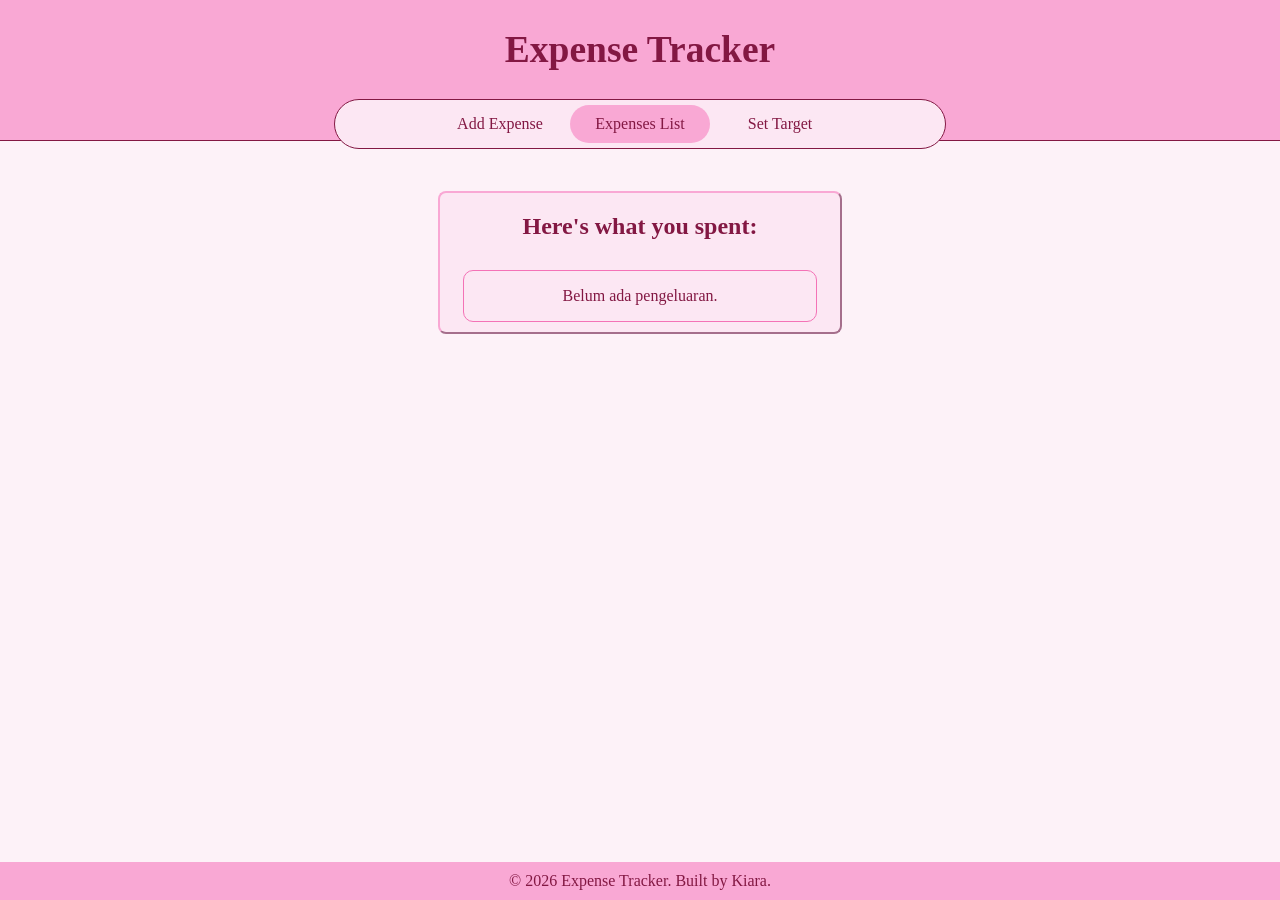
==== html/list.html @ 204bfd2d "Add Expense Tracker UI, styles, and scripts Introduce initial Expense Tracker frontend: add HTML pag" ====
<!DOCTYPE html>
<html lang="en">
<head>
    <meta charset="UTF-8">
    <meta name="viewport" content="width=device-width, initial-scale=1.0">
    <title>Expense Tracker</title>
    <link rel="stylesheet" href="../css/list.css">
</head>
<body>
    <nav>
        <nav-header class="title">
            <h1>Expense Tracker</h1>
        </nav-header>

        <nav-bar class="nav-menu">
            <a class="menu" href="index.html">Add Expense</a>
            <a class="active" href="list.html">Expenses List</a>
            <a class="menu" href="target.html">Set Target</a>
        </nav-bar>
    </nav>

    <section class="content">
        <div class="list-header">
            <h2>Here's what you spent:</h2>
            <div id="expense-list"></div>
        </div>
    </section>
</body>
<script src="../javascript/list.js"></script>
<footer>
    <p>&copy; 2026 Expense Tracker. Built by Kiara.</p>
</html>
---- css/list.css ----
:root {
  --bg: #fdf2f8;        /* pink-50 */
  --surface: #fce7f3;   /* pink-100 */
  --accent: #f472b6;    /* pink-400 */
  --accent2: #fb923c;   /* orange-400 */
  --text: #831843;      /* pink-900 */
  --muted: #f9a8d4;     /* pink-300 */
}

* {
    font-family:'cormorant garamond', 'poppins', serif;
    margin: 0;
    padding: 0;
}

body {
    background-color: var(--bg);
    color: var(--text);
}

nav {
    background-color: var(--muted);
    height: 140px;
}

.title {
    font-size: 25px;
    font-weight: bold;
    padding: 20px;
    text-align: center;
}

.nav-menu {
    display: flex;
    justify-content: center;
    background-color: var(--surface);
    border: 1px solid var(--text);
    border-radius: 30px;
    width: 600px;
    margin: 0 auto;
    padding: 0.3rem;
    position: sticky;
}

.menu, .active {
    text-decoration: none;
    color: var(--text);
    width: 130px;
    padding: 10px 5px 10px 5px;
    border-radius: 30px;
    display: inline-block;
    text-align: center;
    transition: 0.2s;
}

.menu:hover {
    background-color: var(--accent2);
}

.active {
    background-color: var(--muted);
    color: var(--text);
}

.content {
    background-color: var(--bg);
    height: 80vh;
    margin: 0;
    padding: 0;
    border-top: var(--text) solid 1px;
}

.list-header h2 {
    font-size: 24px;
    margin-top: 20px;
    text-align: center;
}

.list-header {
    text-align: center;
    background-color: var(--surface);
    border-radius: 8px;
    border-style: outset;
    border-color: var(--muted);
    border-width: 2px;
    max-width: 400px;
    display: block;
    justify-content: center;
    margin: 50px auto 20px auto;
}

#expense-list {
    background: var(--surface);
    border: 1px solid var(--accent);
    border-radius: 10px;
    padding: 1rem;
    margin: 30px auto 10px auto;
    width: 80%;
    display: block;
    align-items: center;
    justify-content:space-between;
}

.expense-item {
    background: var(--surface);
    border: 1px solid var(--accent);
    border-radius: 10px;
    padding: 0.9rem 1.1rem;
    display: flex;
    justify-content: space-between;
    margin-bottom: 10px;
    align-items: center;
}

.expense-left {
    display: flex;
    flex-direction: column;
    text-align: left;  
    gap: 4px;
}

.expense-name {
    font-weight: 600;
    font-size: 15px;
    color: var(--text);
}

.expense-category {
    font-size: 12px;
    color: var(--muted); 
}

.expense-right {
    display: flex;
    flex-direction: column;  
    align-items: flex-end;  
    text-align: right; 
    gap: 4px;
}

.expense-amount {
    font-weight: 700;
    font-size: 15px;
    color: var(--accent);
}

.expense-date {
    font-size: 12px;
    color: var(--muted);
}



footer {
    background-color: var(--muted);
    text-align: center;
    padding: 10px 0;
    position: fixed;
    width: 100%;
    bottom: 0;
}
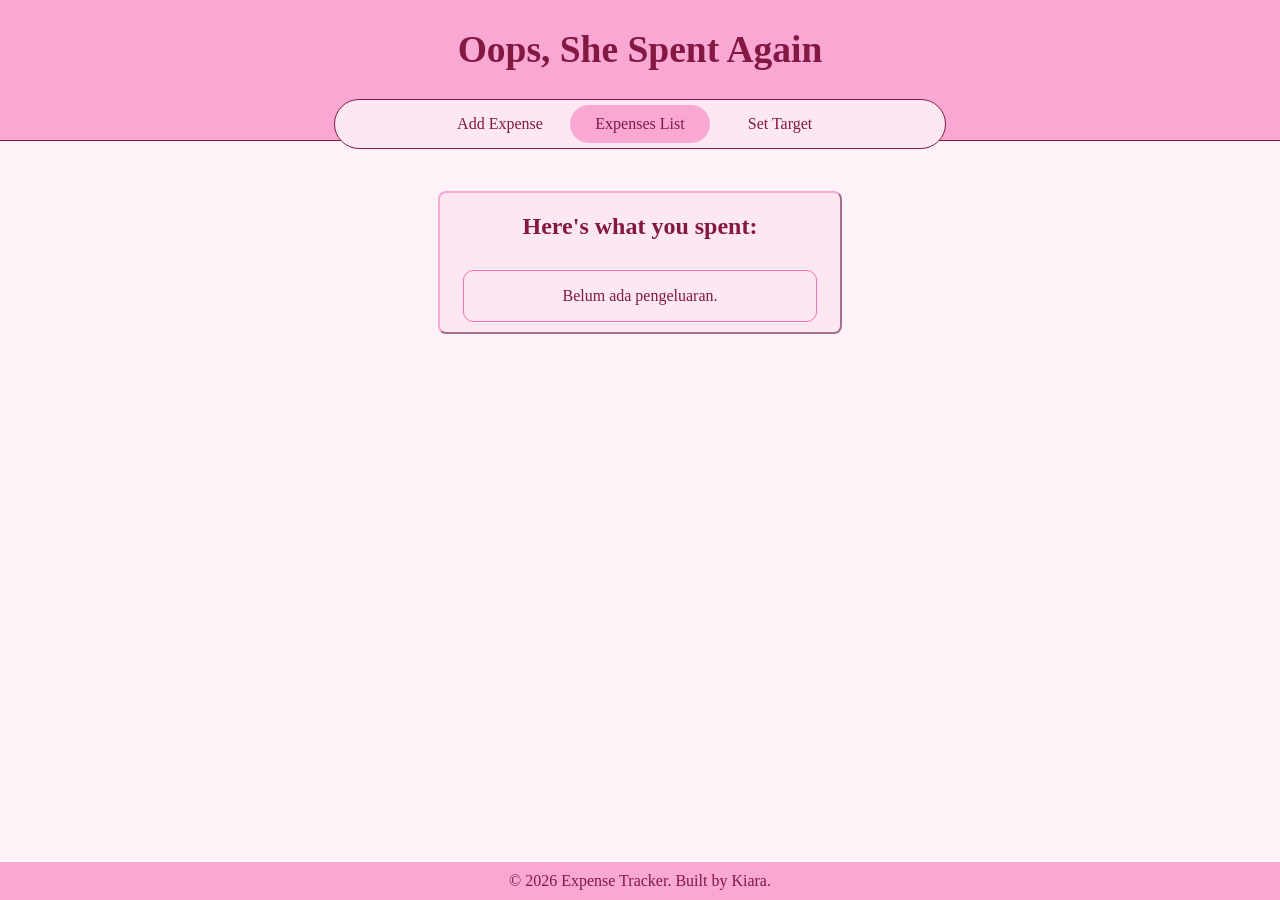
==== commit 71c4c19b: "Rebrand site title to 'Oops, She Spent Again' Replace the page <title> and nav h1 from 'Expense Trac" ====
--- a/html/list.html
+++ b/html/list.html
@@ -3,13 +3,13 @@
 <head>
     <meta charset="UTF-8">
     <meta name="viewport" content="width=device-width, initial-scale=1.0">
-    <title>Expense Tracker</title>
+    <title>Oops, She Spent Again</title>
     <link rel="stylesheet" href="../css/list.css">
 </head>
 <body>
     <nav>
         <nav-header class="title">
-            <h1>Expense Tracker</h1>
+            <h1>Oops, She Spent Again</h1>
         </nav-header>
 
         <nav-bar class="nav-menu">
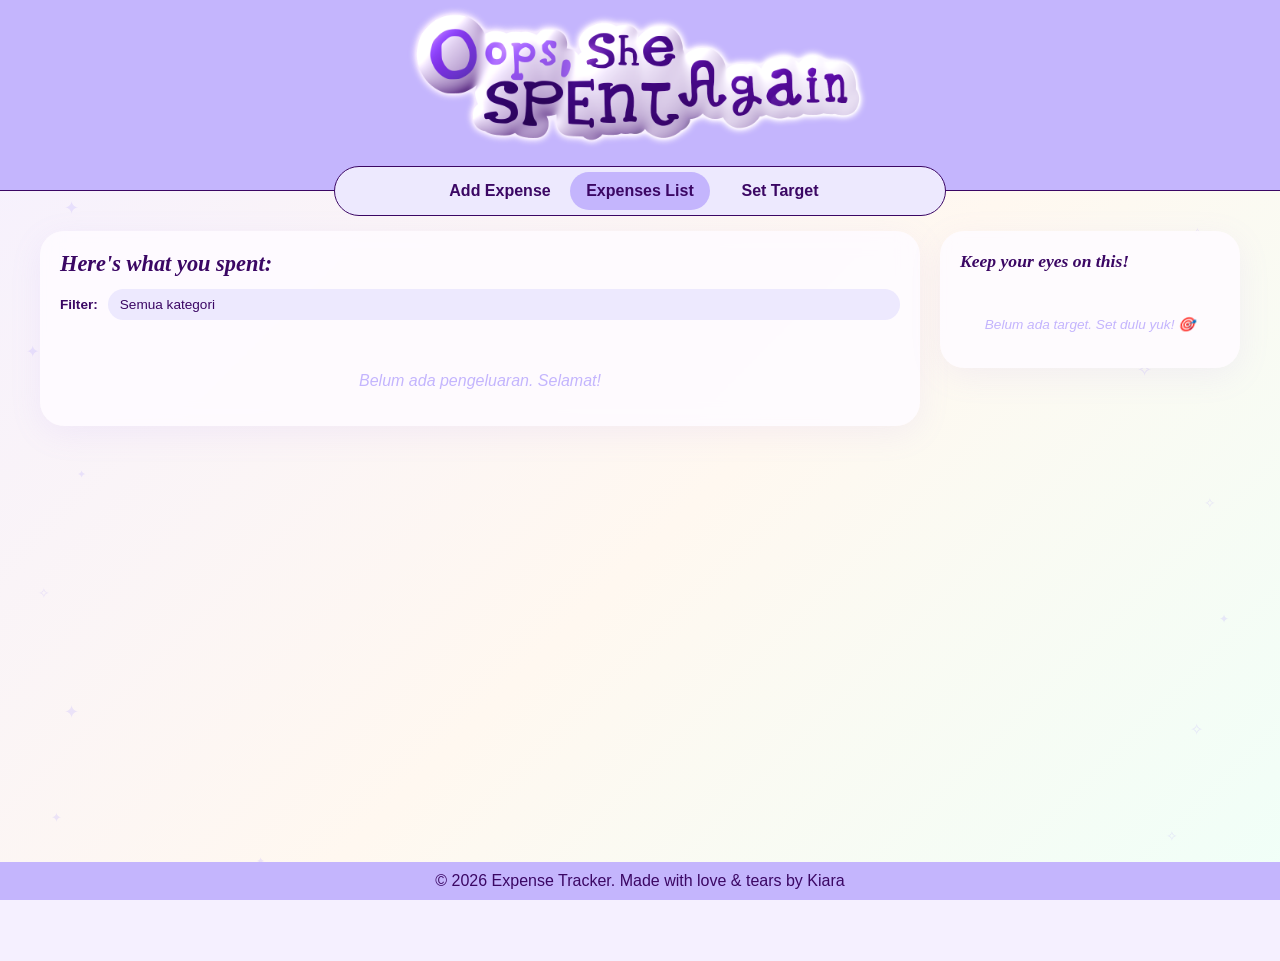
==== commit cfb6a287: "Revamp UI: new theme, layout, and assets Introduce a visual overhaul and layout refactor across the " ====
--- a/html/list.html
+++ b/html/list.html
@@ -8,8 +8,8 @@
 </head>
 <body>
     <nav>
-        <nav-header class="title">
-            <h1>Oops, She Spent Again</h1>
+        <nav-header>
+            <img src="../assets/title.png" alt="Oops, She Spent Again" class="title">
         </nav-header>
 
         <nav-bar class="nav-menu">
@@ -20,13 +20,62 @@
     </nav>
 
     <section class="content">
-        <div class="list-header">
-            <h2>Here's what you spent:</h2>
-            <div id="expense-list"></div>
+        <div class="bg-decor" aria-hidden="true">
+            <span class="star s1">✦</span>
+            <span class="star s2">✧</span>
+            <span class="star s3">✦</span>
+            <span class="star s4">✧</span>
+            <span class="star s5">✦</span>
+            <span class="star s6">✧</span>
+            <span class="star s7">✦</span>
+            <span class="star s8">✧</span>
+            <span class="star s9">✦</span>
+            <span class="star s10">✧</span>
+            <span class="star s11">✦</span>
+            <span class="star s12">✧</span>
+            <span class="star s13">✦</span>
+            <span class="star s14">✧</span>
+            <span class="star s15">✦</span>
+            <span class="star s16">✧</span>
+            <span class="star s17">✦</span>
+            <span class="star s18">✧</span>
+            <span class="star s19">✦</span>
+            <span class="star s20">✧</span>
+        </div>
+        <div class="page-grid">
+            <div class="list-panel">
+                <div class="list-card">
+                    <div class="list-header">
+                        <h2>Here's what you spent:</h2>
+                        <div class="filter-row">
+                            <span class="filter-label">Filter:</span>
+                            <select id="filter-category">
+                                <option value="">Semua kategori</option>
+                                <option value="Food">Makanan</option>
+                                <option value="Drink">Minuman</option>
+                                <option value="Transport">Transportasi</option>
+                                <option value="Entertainment">Hiburan</option>
+                                <option value="Health">Kesehatan</option>
+                                <option value="Education">Pendidikan</option>
+                                <option value="Shopping">Belanja</option>
+                                <option value="Other">Other</option>
+                            </select>
+                        </div>
+                    </div>
+                    <div id="expense-list"></div>
+                </div>
+            </div>
+            <div class="target-panel">
+                <div class="target-card">
+                    <h3>Keep your eyes on this!</h3>
+                    <div id="target-summary"></div>
+                </div>
+            </div>
         </div>
     </section>
+    <script src="../javascript/list.js"></script>
+    <footer>
+        <p>&copy; 2026 Expense Tracker. Made with love & tears by Kiara</p>
+    </footer>
 </body>
-<script src="../javascript/list.js"></script>
-<footer>
-    <p>&copy; 2026 Expense Tracker. Built by Kiara.</p>
 </html>
--- a/css/list.css
+++ b/css/list.css
@@ -1,14 +1,16 @@
 :root {
-  --bg: #fdf2f8;        /* pink-50 */
-  --surface: #fce7f3;   /* pink-100 */
-  --accent: #f472b6;    /* pink-400 */
-  --accent2: #fb923c;   /* orange-400 */
-  --text: #831843;      /* pink-900 */
-  --muted: #f9a8d4;     /* pink-300 */
+    --bg: #f5f0ff;        /* lavender-50 */
+    --surface: #ede9fe;   /* lavender-100 */
+    --accent: #a78bfa;    /* violet-400 */
+    --accent2: #fb923c;   /* peach/orange-400 */
+    --accent3: #6ee7b7;   /* sage/emerald-300 */
+    --text: #3b0764;      /* violet-950 */
+    --muted: #c4b5fd;     /* violet-300 */
+    --card: rgba(254,251,255,0.88);
 }
 
 * {
-    font-family:'cormorant garamond', 'poppins', serif;
+    font-family:'playfair display', "nunito", sans-serif;
     margin: 0;
     padding: 0;
 }
@@ -16,18 +18,80 @@
 body {
     background-color: var(--bg);
     color: var(--text);
-}
+    height: 100dvh;
+    overflow: hidden;
+    width: 100%;
+    flex: 1;
+    min-height: 0;
+    align-items: flex-start;
+}
+
+.bg-decor {
+    position: fixed;
+    inset: 0;
+    pointer-events: none; /* biar nggak ganggu klik */
+    z-index: -1;
+    overflow: hidden;
+}
+
+.star {
+    position: absolute;
+    color: var(--muted);
+    opacity: 0.3;
+    animation: twinkle 3s ease-in-out infinite;
+    user-select: none;
+}
+
+@keyframes twinkle {
+    0%, 100% { opacity: 0.1; transform: scale(0.85); }
+    50%       { opacity: 1; transform: scale(1.3); }
+}
+
+/* posisi & ukuran tiap bintang */
+/* KIRI */
+.s1  { font-size: 1.2rem; top:  8%; left: 3%;  animation-delay: 0s;   }
+.s3  { font-size: 1.1rem; top: 22%; left: 5%;  animation-delay: 1.1s; }
+.s5  { font-size: 1.0rem; top: 38%; left: 2%;  animation-delay: 2.2s; }
+.s9  { font-size: 0.7rem; top: 52%; left: 6%;  animation-delay: 2.8s; }
+.s12 { font-size: 0.9rem; top: 65%; left: 3%;  animation-delay: 1.6s; }
+.s17 { font-size: 1.1rem; top: 78%; left: 5%;  animation-delay: 0.7s; }
+.s19 { font-size: 0.8rem; top: 90%; left: 4%;  animation-delay: 1.3s; }
+
+/* KANAN */
+.s2  { font-size: 0.9rem; top: 12%; right: 7%; animation-delay: 0.6s; }
+.s4  { font-size: 0.8rem; top: 25%; right: 6%; animation-delay: 1.7s; }
+.s6  { font-size: 1.1rem; top: 40%; right: 10%; animation-delay: 0.3s; }
+.s8  { font-size: 0.9rem; top: 55%; right: 5%; animation-delay: 0.9s; }
+.s11 { font-size: 0.75rem; top: 68%; right: 4%; animation-delay: 2.0s; }
+.s14 { font-size: 1.0rem; top: 80%; right: 6%; animation-delay: 0.8s; }
+.s16 { font-size: 0.85rem; top: 92%; right: 8%; animation-delay: 2.5s; }
+
+/* ATAS (tetap, biar nggak kosong banget) */
+.s7  { font-size: 0.8rem; top: 4%; left: 18%;  animation-delay: 1.4s; }
+.s10 { font-size: 1.0rem; top: 5%; left: 82%;  animation-delay: 0.4s; }
+
+/* BAWAH (tetap) */
+.s13 { font-size: 0.7rem; top: 95%; left: 20%; animation-delay: 2.1s; }
+.s15 { font-size: 0.9rem; top: 96%; left: 78%; animation-delay: 1.9s; }
+.s18 { font-size: 0.75rem; top: 3%; left: 50%; animation-delay: 3.0s; }
+.s20 { font-size: 0.8rem; top: 97%; left: 50%; animation-delay: 2.6s; }
 
 nav {
     background-color: var(--muted);
-    height: 140px;
+    height: 190px;
+    position: relative;
+    z-index: 100;
 }
 
 .title {
-    font-size: 25px;
-    font-weight: bold;
-    padding: 20px;
+    justify-content: center;
     text-align: center;
+    position: relative;
+    width: 478.5px;
+    height: 166px;
+    scale: 1.2;
+    display: block;
+    margin: 0 auto;
 }
 
 .nav-menu {
@@ -44,6 +108,8 @@
 
 .menu, .active {
     text-decoration: none;
+    font-family: 'Nunito', sans-serif;
+    font-weight: 700;
     color: var(--text);
     width: 130px;
     padding: 10px 5px 10px 5px;
@@ -62,100 +128,336 @@
     color: var(--text);
 }
 
-.content {
-    background-color: var(--bg);
+section.content {
+    background: linear-gradient(135deg, #f5f0ff 0%, #fff8f0 55%, #f0fff8 100%);
+    background-attachment: fixed;
     height: 80vh;
     margin: 0;
     padding: 0;
     border-top: var(--text) solid 1px;
+    position: relative; 
+    z-index: 1;
+    padding-bottom: 50px; /* buat ruang di bawah konten */
+}
+
+.page-grid {
+    display: grid;
+    grid-template-columns: 1fr 300px;
+    gap: 20px;
+    align-items: start;
+    margin: 40px;
+}
+
+.list-card {
+    background: var(--card);
+    backdrop-filter: blur(10px);
+    border: 1.5px dashed var(--border);
+    border-radius: 24px;
+    overflow: hidden;
+    box-shadow: 0 8px 32px rgba(167,139,250,0.1);
+}
+
+.list-header {
+    padding: 20px 20px 0;
+    border-bottom: 1px dashed var(--border);
+    padding-bottom: 16px;
+    margin-bottom: 16px;
 }
 
 .list-header h2 {
-    font-size: 24px;
-    margin-top: 20px;
-    text-align: center;
-}
-
-.list-header {
-    text-align: center;
-    background-color: var(--surface);
-    border-radius: 8px;
-    border-style: outset;
-    border-color: var(--muted);
-    border-width: 2px;
-    max-width: 400px;
-    display: block;
-    justify-content: center;
-    margin: 50px auto 20px auto;
-}
-
-#expense-list {
+    font-family: 'Playfair Display', serif;
+    font-style: italic;
+    font-size: 1.4rem;
+    font-weight: bold;
+    color: var(--text-soft);
+    margin-bottom: 12px;
+}
+
+.filter-row {
+    display: flex;
+    align-items: center;
+    gap: 10px;
+}
+
+.filter-label {
+    font-size: 0.85rem;
+    font-weight: 700;
+    color: var(--text);
+    white-space: nowrap;
+}
+
+.filter-row select {
+    flex: 1;
+    padding: 8px 12px;
+    border: 1.5px solid var(--border);
+    border-radius: 20px;
     background: var(--surface);
+    color: var(--text);
+    font-family: 'Nunito', sans-serif;
+    font-size: 0.85rem;
+    outline: none;
+    cursor: pointer;
+    -webkit-appearance: none;
+    appearance: none;
+}
+
+.filter-row select:focus { 
+    border-color: var(--accent); 
+}
+
+#expense-list { 
+    padding: 0 16px 16px; 
+}
+
+#expense-list p {
+    text-align: center; 
+    color: var(--muted);
+    font-style: italic; 
+    padding: 20px;
+}
+
+.expense-item {
+    background: var(--card);
     border: 1px solid var(--accent);
+    border-radius: 14px;
+    padding: 12px 14px;
+    display: flex;
+    justify-content: space-between;
+    align-items: center;
+    margin-bottom: 10px;
+    transition: transform 0.2s ease, box-shadow 0.2s ease;
+}
+
+.expense-item:hover {
+    transform: translateX(4px);
+    border-color: var(--accent);
+    box-shadow: 0 4px 14px rgba(167,139,250,0.15);
+}
+
+.expense-left { 
+    display: flex; 
+    flex-direction: column; 
+    gap: 4px; 
+}
+
+.expense-name { 
+    font-weight: 700; 
+    font-size: 0.95rem; 
+    color: var(--text); 
+}
+
+.expense-category {
+    font-size: 0.72rem; 
+    font-weight: 600;
+    color: var(--text-soft);
+    background: var(--surface);
+    padding: 2px 10px; 
+    border-radius: 20px;
+    display: inline-block;
+}
+
+.expense-right { 
+    display: flex; 
+    flex-direction: column; 
+    align-items: flex-end; 
+    gap: 4px; 
+}
+
+.expense-amount {
+    font-family: 'Playfair Display', serif;
+    font-weight: 700; font-size: 1rem;
+    color: var(--accent);
+}
+
+.expense-date { 
+    font-size: 0.72rem; 
+    color: var(--muted); 
+}
+
+.target-card {
+    background: var(--card);
+    backdrop-filter: blur(10px);
+    border: 1.5px dashed var(--border);
+    border-radius: 24px;
+    padding: 20px;
+    box-shadow: 0 8px 32px rgba(167,139,250,0.1);
+    position: sticky;
+    top: 20px;
+}
+
+.target-card h3 {
+    font-family: 'Playfair Display', serif;
+    font-style: italic;
+    font-size: 1.1rem;
+    font-weight: bold;
+    color: var(--text-soft);
+    margin-bottom: 16px;
+    padding-bottom: 12px;
+    border-bottom: 1px dashed var(--border);
+}
+
+
+.progress-item { margin-bottom: 14px; }
+
+.progress-header {
+    display: flex;
+    justify-content: space-between;
+    align-items: center;
+    margin-bottom: 5px;
+}
+
+.progress-category { 
+    font-size: 0.8rem; 
+    font-weight: 700; 
+    color: var(--text); 
+}
+
+.progress-amounts { 
+    font-size: 0.72rem; 
+    color: var(--muted); 
+}
+
+.progress-bar {
+    width: 100%;
+    height: 7px;
+    background: var(--surface);
     border-radius: 10px;
-    padding: 1rem;
-    margin: 30px auto 10px auto;
-    width: 80%;
-    display: block;
-    align-items: center;
-    justify-content:space-between;
-}
-
-.expense-item {
-    background: var(--surface);
-    border: 1px solid var(--accent);
+    overflow: hidden;
+}
+
+.progress-fill {
+    height: 100%;
     border-radius: 10px;
-    padding: 0.9rem 1.1rem;
-    display: flex;
-    justify-content: space-between;
-    margin-bottom: 10px;
-    align-items: center;
-}
-
-.expense-left {
-    display: flex;
-    flex-direction: column;
-    text-align: left;  
-    gap: 4px;
-}
-
-.expense-name {
-    font-weight: 600;
-    font-size: 15px;
-    color: var(--text);
-}
-
-.expense-category {
-    font-size: 12px;
-    color: var(--muted); 
-}
-
-.expense-right {
-    display: flex;
-    flex-direction: column;  
-    align-items: flex-end;  
-    text-align: right; 
-    gap: 4px;
-}
-
-.expense-amount {
-    font-weight: 700;
-    font-size: 15px;
-    color: var(--accent);
-}
-
-.expense-date {
-    font-size: 12px;
-    color: var(--muted);
-}
-
-
+    transition: width 0.4s ease;
+}
+
+.progress-fill.safe    { background: var(--accent3); }
+.progress-fill.warning { background: var(--accent2); }
+.progress-fill.danger  { background: #f87171; }
+
+.no-target {
+    text-align: center; color: var(--muted);
+    font-style: italic; font-size: 0.85rem;
+    padding: 16px 8px;
+}
 
 footer {
     background-color: var(--muted);
     text-align: center;
     padding: 10px 0;
-    position: fixed;
     width: 100%;
     bottom: 0;
+    position: fixed;
+    z-index: 100;
+}
+
+@media (max-width: 768px) {
+    .page-grid { grid-template-columns: 1fr; }
+    .nav-menu { width: 95%; }
+    .title h1 { font-size: 1.5rem; }
+    .target-card { position: static; }
+}
+
+.item-actions {
+    display: flex;
+    gap: 6px;
+    flex-shrink: 0;
+    margin-left: 8px;
+}
+
+.btn-edit-item, .btn-delete-item {
+    border: none; cursor: pointer;
+    width: 30px; height: 30px;
+    border-radius: 50%;
+    display: flex; align-items: center; justify-content: center;
+    font-size: 0.8rem;
+    transition: all 0.2s ease;
+    flex-shrink: 0;
+}
+
+.btn-edit-item {
+    background: var(--surface);
+    color: var(--text-soft);
+}
+.btn-edit-item:hover { background: var(--accent); color: white; transform: scale(1.1); }
+
+.btn-delete-item {
+    background: #fef2f2;
+    color: #ef4444;
+}
+.btn-delete-item:hover { background: #ef4444; color: white; transform: scale(1.1); }
+
+
+.expense-item.is-editing {
+    flex-direction: column;
+    align-items: stretch;
+    gap: 0;
+}
+
+.edit-form {
+    display: flex;
+    flex-direction: column;
+    gap: 8px;
+    width: 100%;
+}
+
+.edit-field {
+    width: 100%;
+    padding: 8px 12px;
+    border: 1.5px solid var(--border);
+    border-radius: 10px;
+    background: rgba(255,255,255,0.95);
+    color: var(--text);
+    font-family: 'Nunito', sans-serif;
+    font-size: 0.85rem;
+    outline: none;
+    margin-bottom: 0;
+    transition: border-color 0.2s;
+}
+
+.edit-field:focus { border-color: var(--accent); }
+
+select.edit-field {
+    -webkit-appearance: none; appearance: none;
+    background-image: url("data:image/svg+xml,%3Csvg xmlns='http://www.w3.org/2000/svg' width='12' height='8' viewBox='0 0 12 8'%3E%3Cpath d='M1 1l5 5 5-5' stroke='%23A78BFA' stroke-width='2' fill='none' stroke-linecap='round'/%3E%3C/svg%3E");
+    background-repeat: no-repeat;
+    background-position: right 12px center;
+    background-color: rgba(255,255,255,0.95);
+    padding-right: 32px;
+}
+
+.edit-row {
+    display: grid;
+    grid-template-columns: 1fr 1fr;
+    gap: 8px;
+}
+
+.edit-actions {
+    display: flex;
+    gap: 8px;
+    margin-top: 2px;
+}
+
+.btn-save-edit, .btn-cancel-edit {
+    flex: 1; border: none; border-radius: 20px;
+    padding: 8px 12px; cursor: pointer;
+    font-family: 'Nunito', sans-serif;
+    font-weight: 700; font-size: 0.8rem;
+    transition: all 0.2s ease;
+}
+
+.btn-save-edit {
+    background: linear-gradient(135deg, var(--accent), #c4b5fd);
+    color: white;
+    box-shadow: 0 2px 8px rgba(167,139,250,0.3);
+}
+.btn-save-edit:hover { transform: translateY(-1px); box-shadow: 0 4px 12px rgba(167,139,250,0.4); }
+
+.btn-cancel-edit {
+    background: var(--surface);
+    color: var(--text-soft);
+}
+
+.btn-cancel-edit:hover { 
+    background: var(--muted); 
 }
